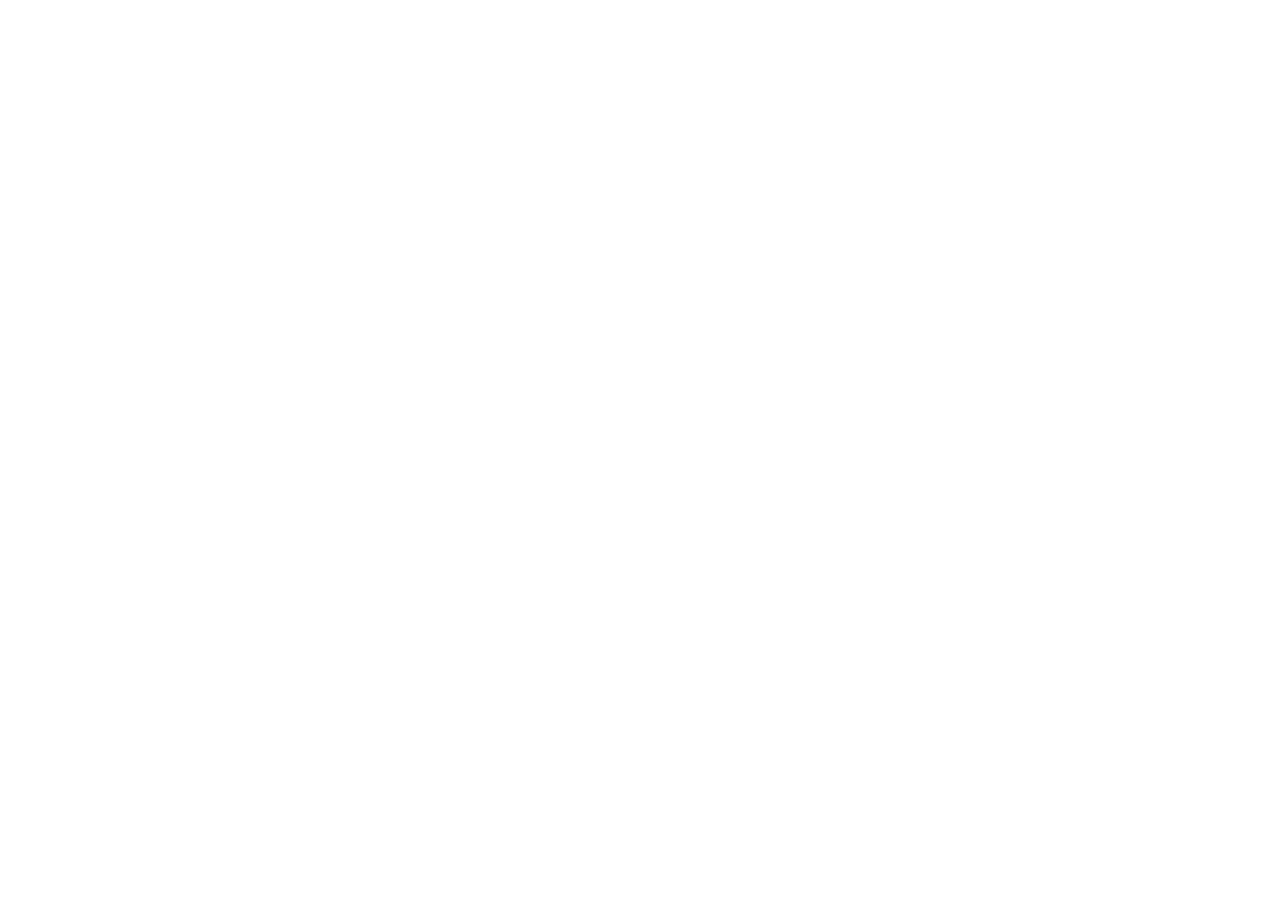
==== index.html @ 02c51c17 "Initial commit" ====
<!DOCTYPE html>
<html lang="fr">
<head>
    <meta charset="UTF-8">
    <meta name="viewport" content="width=device-width, initial-scale=1.0">
    <link href="https://api.fontshare.com/v2/css?f=Plein&display=swap" rel="stylesheet">
    <link href="https://api.fontshare.com/v2/css?f=Excon&display=swap" rel="stylesheet">
    <link rel="icon" href="img/logo_new.svg">
    <link rel="stylesheet" href="css/reset.css">
    <link rel="stylesheet" href="css/header.css">
    <link rel="stylesheet" href="css/style.css">
    <link rel="stylesheet" href="css/accueil.css">
    <link rel="stylesheet" href="css/presentation.css">
    <link rel="stylesheet" href="css/competences.css">
    <link rel="stylesheet" href="css/slider-container.css">
    <link rel="stylesheet" href="css/footer.css">
    <title>Ndayishimiye Victor Emmanuel Portfolio<title>
</head>
<body>
    <header>
        <ul>
            <li><a href="index.html" class="logo">
                <img src="img/logo_new.svg" alt="Image stylisée"></a></li>
            <li><a href="projects.html">MES PROJETS</a></li>
            <li><a class="email" href="mailto:victoremmanuelndayishimiye@gmail.com>">CONTACT</a></li>
          </ul>
    </header>
    <main>
        <section class="accueil">
            <!-- Fond animé -->
            <div class="floating-squares">
                <!-- Génération de 20 carrés -->
                <div class="square" style="top: 50%; left: 5%; animation-duration: 6s;"></div>
                <div class="square" style="top: 75%; left: 10%; animation-duration: 6s;"></div>
                <div class="square" style="top: 10%; left: 20%; animation-duration: 6s;"></div>
                <div class="square" style="top: 15%; left: 40%; animation-duration: 7s;"></div>
                <div class="square" style="top: 20%; left: 60%; animation-duration: 8s;"></div>
                <div class="square" style="top: 25%; left: 80%; animation-duration: 9s;"></div>
                <div class="square" style="top: 30%; left: 10%; animation-duration: 10s;"></div>
                <div class="square" style="top: 35%; left: 30%; animation-duration: 11s;"></div>
                <div class="square" style="top: 40%; left: 50%; animation-duration: 6s;"></div>
                <div class="square" style="top: 45%; left: 70%; animation-duration: 7s;"></div>
                <div class="square" style="top: 50%; left: 90%; animation-duration: 8s;"></div>
                <div class="square" style="top: 55%; left: 15%; animation-duration: 9s;"></div>
                <div class="square" style="top: 60%; left: 35%; animation-duration: 10s;"></div>
                <div class="square" style="top: 65%; left: 55%; animation-duration: 11s;"></div>
                <div class="square" style="top: 70%; left: 75%; animation-duration: 6s;"></div>
                <div class="square" style="top: 75%; left: 95%; animation-duration: 7s;"></div>
                <div class="square" style="top: 80%; left: 20%; animation-duration: 8s;"></div>
                <div class="square" style="top: 85%; left: 40%; animation-duration: 9s;"></div>
                <div class="square" style="top: 90%; left: 60%; animation-duration: 10s;"></div>
                <div class="square" style="top: 95%; left: 80%; animation-duration: 11s;"></div>
                <div class="square" style="top: 100%; left: 80%; animation-duration: 11s;"></div>
                <div class="square" style="top: 10%; left: 50%; animation-duration: 6s;"></div>
                <div class="square" style="top: 20%; left: 70%; animation-duration: 7s;"></div>
            </div>
    
            <!-- Titre et bouton -->
            <h1 class="floating-title">
                Bienvenue<br>dans mon monde.
            </h1>
            <div class="scroll-button" onclick="scrollToNext()">
                <!-- Cercle qui se remplit -->
            </div>
        </section>
        <section class="presentation">
            <div class="photo">
            <img src="img/photo_pres.png" alt="photo de NDAYISHIMIYE VICTOR EMMANUEL">
            <a href="CV_NDAYISHIMIYE_Victor_Emmanuel.pdf" download="CV_NDAYISHIMIYE_Victor_Emmanuel.pdf" class="btn btn-primary">Mon CV</a>
            </div>

            <div class="text">
            <h2>VICTOR EMMANUEL NDAYISHIMIYE</h2>
            <p>Je suis un développeur web passionné par la création de sites web et la création numérique.<br> J'aime apprendre de nouvelles technologies et les mettre en pratique pour créer des projets innovants et uniques.<br> En tant qu'étudiant en MMI (Métiers du Multimédia et de l'Internet),<br> j'ai participé à plusieurs projets différents sur divers supports,<br> afin d'étendre mes compétences et accumuler plus d'expérience comme vous pourrez le voir plus bas. </p>
            </div>
            
        </section>
        <section class="competences">
            <h2>COMPÉTENCES</h2>
            <div class="scroll-wrapper">
                <ul class="scroll-left">
                    <li>VISUAL STUDIO CODE</li>
                    <li>PHOTOSHOP</li>
                    <li>INDESIGN</li>
                    <li>ILLUSTRATOR</li>
                    <li>PREMIERE PRO</li>
                    <li>AFTER EFFECTS</li>
                    <li>REAPER</li>
                    <li>BANDLAB</li>
                    <li>FIGMA</li>
                    <li>PROCESSING</li>
                    <li>CAPCUT</li>
                    <li>ASEPRITE</li>
                    <li>BLENDER</li>
                    <li>MYSQL WORKBENCH</li>
                </ul>
                <ul class="scroll-right">
                    <li>HTML</li>
                    <li>CSS</li>
                    <li>JavaScript</li>
                    <li>SQL</li>
                    <li>Java</li>
                    <li>Python</li>
                    <li>PHP</li>
                    <li>Django</li>
                </ul>
            </div>
        </section>
        <section class="slider-container">
            <div class="slider">
                <div class="slide">
                    <img src="img/MOTION.jpg" alt="Slide 1">
                    <div class="slide-content">
                        <h2 class="slide-title">Motion design sur le terahertz</h2>
                        <p class="slide-description">Un motion design dynamique alliant science et musique pour explorer le monde fascinant des ondes térahertz.</p>
                        <a href="clip_thz.html"><button class="btn btn-primary">En savoir +</button></a> 
                        <a href="projects.html"><button class="btn btn-secondary">Tous les projets</button></a>
                    </div>
                </div>
                <div class="slide">
                    <img src="img/multipattes.png" alt="Slide 2">
                    <div class="slide-content">
                        <h2 class="slide-title">Conception d’un site vitrine pour un service de pension canine</h2>
                        <p class="slide-description">Ma première expérience de création de site avec WordPress : un projet entre design et ergonomie pour un service de garde canine.</p>
                        <a href="multipattes.html"><button class="btn btn-primary">En savoir +</button></a> 
                        <a href="projects.html"><button class="btn btn-secondary">Tous les projets</button></a>
                    </div>
                </div>
                <div class="slide"> 
                    <img src="img/nouvelle da.png" alt="Slide 3">
                    <div class="slide-content">
                        <h2 class="slide-title">Conception et sortie de 2 singles musicaux</h2>
                        <p class="slide-description">Une aventure musicale mêlant production, communication et engagement d'une communauté autour de deux singles.</p>
                        <a href="newmusic.html"><button class="btn btn-primary">En savoir +</button></a> 
                        <a href="projects.html"><button class="btn btn-secondary">Tous les projets</button></a>
                    </div>
                </div>
                <div class="slide"> 
                    <img src="img/la_face_des_dauphins.png" alt="Slide 4">
                    <div class="slide-content">
                        <h2 class="slide-title">La Face Cachée des Dauphins</h2>
                        <p class="slide-description">Une infographie interactive où l'exploration remplace la simple lecture : plongez dans les sombres secrets des dauphins.</p>
                        <a href="infographie.html"><button class="btn btn-primary">En savoir +</button></a> 
                        <a href="projects.html"><button class="btn btn-secondary">Tous les projets</button></a>
                    </div>
                </div>
                <div class="slide"> 
                    <img src="img/hazards assemblage.png" alt="Slide 5">
                    <div class="slide-content">
                        <h2 class="slide-title">Montage de contenus promotionnels</h2>
                        <p class="slide-description">Hazards : une fusion audacieuse entre science et pop culture à travers un montage dynamique et percutant.</p>
                        <a href="hazards.html"><button class="btn btn-primary">En savoir +</button></a> 
                        <a href="projects.html"><button class="btn btn-secondary">Tous les projets</button></a>
                    </div>
                </div>
                <div class="slide">
                    <img src="img/P9 assemblage.png" alt="Slide 6">
                    <div class="slide-content">
                        <h2 class="slide-title">Création de l'album musical P9</h2>
                        <p class="slide-description">Un défi créatif : raconter une histoire d’amour tragique en musique, en seulement une semaine de vacances.</p>
                        <a href="p9.html"><button class="btn btn-primary">En savoir +</button></a> 
                        <a href="projects.html"><button class="btn btn-secondary">Tous les projets</button></a>
                    </div>
                </div>

                <div class="slide"> 
                    <img src="img/Affiche_interview.jpg" alt="Slide 7">
                    <div class="slide-content">
                        <h2 class="slide-title">Dans le monde de Sandrine Josserand</h2>
                        <p class="slide-description">Rencontre avec Sandrine Josserand, une voyante au parcours fascinant. Entre mystère et spiritualité, une immersion dans son univers.</p>
                        <a href="interview.html"><button class="btn btn-primary">En savoir +</button></a> 
                        <a href="projects.html"><button class="btn btn-secondary">Tous les projets</button></a>
                    </div>
                </div>
            </div>
            
            <button class="slider-button prev" onclick="prevSlide()">&#10094;</button>
            <button class="slider-button next" onclick="nextSlide()">&#10095;</button> 
        </section>
        
    </main>
    <footer>
        <h2>CONTACTEZ MOI</h2>
        <a class="email" href="mailto:victoremmanuelndayishimiye@gmail.com>">victoremmanuelndayishimiye@gmail.com</a>
        <div class="others">
            <a href="https://www.linkedin.com/in/victor-emmanuel-ndayishimiye-1b344b298/" target="_blank" rel="noopener noreferrer">LINKEDIN</a>
            <a href="https://github.com/VictEmma" target="_blank" rel="noopener noreferrer">GITHUB</a>            
        </div>
        <p>&copy; 2025 NDAYISHIMIYE Victor Emmanuel. Tous droits réservés.</p>
    </footer>
    <script>
        function scrollToNext() {
            const nextSection = document.querySelector('.presentation');
            const title = document.querySelector('.floating-title');
            const squares = document.querySelectorAll('.square');
            const button = document.querySelector('.scroll-button');

            // Ajout du cercle animé
            const circle = document.createElement('div');
            circle.classList.add('circle-animation');
            button.appendChild(circle);
            
            // Descente de la page après un délai
            setTimeout(() => {
                nextSection.scrollIntoView({ behavior: 'smooth' });
            }, 0);
        }
    </script>
    <script>
        let currentIndex = 0;
        const slides = document.querySelectorAll(".slide");
        const totalSlides = slides.length;
        
        function updateSlider() {
            document.querySelector(".slider").style.transform = `translateX(-${currentIndex * 100}%)`;
        }
        
        function nextSlide() {
            currentIndex = (currentIndex + 1) % totalSlides;
            updateSlider();
        }
        
        function prevSlide() {
            currentIndex = (currentIndex - 1 + totalSlides) % totalSlides;
            updateSlider();
        }
        const presentationSection = document.querySelector('.presentation');

// Créer un observateur d'intersection
const observer = new IntersectionObserver((entries, observer) => {
    entries.forEach(entry => {
        // Si l'élément est visible à l'écran
        if (entry.isIntersecting) {
            // Ajouter la classe active pour déclencher l'animation
            entry.target.classList.add('active');
            // On arrête d'observer une fois que l'élément est visible
            observer.unobserve(entry.target);
        }
    });
}, {
    threshold: 0.5 // L'élément doit être visible à 50% pour déclencher l'animation
});

// Commencer à observer la section .presentation
observer.observe(presentationSection);
document.addEventListener('DOMContentLoaded', function () {
    const sections = document.querySelectorAll('.text'); // Sélectionne toutes les sections avec la classe .text

    window.addEventListener('scroll', () => {
        sections.forEach(section => {
            const sectionTop = section.getBoundingClientRect().top;
            const isInView = sectionTop < window.innerHeight * 0.8; // Ajoute une condition pour quand la section entre dans la vue

            if (isInView) {
                section.classList.add('active'); // Ajoute la classe active pour déclencher l'animation
            }
        });
    });
});


    </script>
</body>
</html>
---- css/header.css ----
header {
    width: 100%;
    background-color: white; /* Fond sombre pour la barre */
    padding: 5px 0; /* Espacement en haut et en bas */
    box-sizing: border-box; /* Inclut le padding dans la largeur */
    top: 0;
    left: 0;
    z-index: 1000;
    img {
        width: 60px;
        height: 60px;
    }
}
body {
    font-family: 'Plein', sans-serif;
    font-weight: bold;
}


ul {
    display: flex;
    justify-content: space-evenly;
    align-items: center;
    list-style: none;
    padding: 10px 0;
    margin: 0;
    width: 100%;
}
---- css/style.css ----
@import url('https://api.fontshare.com/v2/css?f[]=excon@400&f[]=plein@400&display=swap');
body {
    cursor: crosshair;
}
h1 {
    font-size: 3.5rem;
    font-family: 'Plein', sans-serif; /* Police Plein pour h1 */
    font-weight: bold;
}

h2 {
    font-size: 2.5rem;
    font-family: 'Excon', sans-serif; /* Police Excon pour h2 */
    font-weight: bold;
}
h3 {
    font-size: 2.5rem;
    font-family: 'Excon', sans-serif; /* Police Excon pour h2 */
    font-weight: bold;
}
p {
    font-family: 'Plein', sans-serif;
    font-weight:500;
    font-size: 1.5rem;
    line-height: 1.5;
}
a {
    text-decoration: none;
    color: #692FA0;
    font-size: 18px;
    font-family: 'Excon', sans-serif;
    padding: 5px 0;
    text-align: center;
    transition: all 0.3s ease;
}
.date {
    font-family: 'Excon', sans-serif;
    font-size: 2.5rem;
    color: #692FA0;
    margin: 20px 5px 0px;
}
button{
    font-family: 'Excon', sans-serif;
}
@media screen and (max-width: 768px) {

    h2 {
        font-size: 1.5rem;
    }
    h3 {
        font-size: 1.5rem;
    }
    p {
        font-size: 1rem;
    }
}
---- css/accueil.css ----
.accueil {
    display: flex;
    flex-direction: column;
    gap: 40px;
    justify-content: center;
    align-items: center;
    min-height: 100vh;
    position: relative;
    background: #692FA0;
    overflow: hidden;
}

/* Fond animé avec plus de carrés */
.floating-squares {
    position: absolute;
    top: 0;
    left: 0;
    width: 100%;
    height: 100%;
    pointer-events: none;
    z-index: 0; /* Derrière le contenu */
}

.square {
    position: absolute;
    width: 30px;
    height: 30px;
    border: 2px solid rgba(255, 255, 255, 0.6);
    background: transparent;
    animation: float-up-down 6s ease-in-out infinite;
}

/* Mouvement perpétuel des carrés */
@keyframes float-up-down {
    0% {
        transform: translateY(100%);
        opacity: 0;
    }
    50% {
        transform: translateY(0);
        opacity: 1;
    }
    100% {
        transform: translateY(-100%);
        opacity: 0;
    }
}

/* Animation au clic : Envol */
.floating-up {
    animation: fly-away 1.5s ease forwards;
}

@keyframes fly-away {
    0% {
        opacity: 1;
        transform: translateY(0) rotate(90deg);
    }
    50% {
        opacity: 1;
        transform: translateY(-100%) rotate(180deg);
    }
    100% {
        opacity: 1;
        transform: translateY(-150%) rotate(360deg);
    }
}


.floating-title {
    text-align: center;
    color: #fff;
    z-index: 1; /* Devant le fond animé */
}


/* Bouton triangle */
.scroll-button {
    width: 0;
    height: 0;
    border-left: 30px solid transparent;
    border-right: 30px solid transparent;
    border-top: 40px solid #fff;
    cursor: pointer;
    z-index: 1; /* Devant le fond animé */
    position: relative;
    animation : float-button 2s ease-in-out infinite;
}
@keyframes float-button {
    0%, 100% {
        transform: translateY(0);
    }
    50% {
        transform: translateY(-10px);
    }
    
}
---- css/presentation.css ----
/* Version Desktop (inchangée) */
.presentation {
    min-height: 100vh;
    background: linear-gradient(135deg, #140F0F 50%, #692FA0 50%);
    display: flex;
    justify-content: center;
    align-items: center;
    padding: 60px;
    gap: 80px;
    position: relative;
    opacity: 1; /* Toujours visible en desktop */
    transition: opacity 1s ease-in-out; /* Animation de transition */

}
.presentation img {
    width: 300px;
    height: 300px;
    border-radius: 20px;
    object-fit: cover;
    clip-path: polygon(10% 0%, 90% 5%, 100% 90%, 5% 100%, 0% 10%);
    transition: all 0.5s ease-in-out;
}

.presentation img:hover {
    clip-path: polygon(5% 0%, 95% 0%, 100% 85%, 10% 100%, 0% 15%);
    transform: scale(1.05) rotate(2deg);
    filter: brightness(1.1) contrast(1.2);
}
.presentation .text h2{
    color:white;
}
.text {
    display: flex;
    flex-direction: column;
    gap: 20px;
}
.text p {
    max-width: 900px;
}
.photo {
    display: flex;
    flex-direction: column;
    justify-content: center;
    align-items: center;
    gap: 20px;
}

.photo a {
    width: 275px;
    padding: 10px 20px;
    background-color: aliceblue;
    clip-path: polygon(15% 0%, 100% 0%, 85% 100%, 0% 100%);
    transform: rotate(-7deg); /* Rotation de -7° */
}

.photo a:hover {
    transform: scale(1.05) rotate(-9deg);
    filter: brightness(1.1) contrast(1.2);
}

p {
    color: white;
}
/* Animation des lettres : Apparition avec effet de glissement */


/* Responsive pour les petits écrans */
@media (max-width: 768px) {
    .text h2 p {
        opacity: 0; /* Texte caché au départ */
        transform: translateX(-60px) scale(0.9); /* Décalage plus important et zoom réduit pour mobile */
        transition: opacity 0.7s ease, transform 0.7s ease;
    }

    .text.active h2 p {
        opacity: 1; /* Texte visible */
        transform: translateX(0) scale(1); /* Retour à sa position normale avec une échelle 1 */
    }



    .presentation {
        padding: 40px 20px;
        gap: 30px;
        flex-direction: column;
        align-items: center;
        justify-content: center;
    }

    .presentation img {
        width: 250px;
        height: 250px;
    }

    .text {
        gap: 15px;
        align-items: center;
    }
    .text p{
        max-width: none;
    }

    .photo a {
        width: 230px;
        padding: 12px 25px;
    }

    /* Animation quand la section est visible */
    .presentation.active img {
        clip-path: polygon(5% 0%, 95% 0%, 100% 85%, 10% 100%, 0% 15%);
        transform: scale(1.05) rotate(2deg);
        filter: brightness(1.1) contrast(1.2);
    }

    .presentation.active .photo a {
        transform: scale(1.05) rotate(-9deg);
        filter: brightness(1.1) contrast(1.2);
    }
    .text h2, .text p {
        opacity: 0; /* Texte caché au début */
        transform: translateY(50px); /* Décalage plus important pour le mobile */
        transition: opacity 0.5s ease, transform 0.7s ease;
    }

    .text.active h2, .text.active p {
        opacity: 1; /* Texte qui apparaît */
        transform: translateY(0); /* Texte qui glisse vers sa position normale */
    }
}


/* Version très petite taille d'écran (ex: smartphones) */
@media (max-width: 480px) {
    .presentation {
        padding: 30px 60px;
        gap: 20px;
    }

    .presentation img {
        width: 200px; /* Réduit encore plus la taille de l'image */
        height: 200px;
    }

    .text {
        margin-top: 30px;
        gap: 10px;
        display: flex;
        flex-direction: column;
        text-align: center;
    }

    .photo a {
        width: 200px; /* Réduit la largeur du bouton */
        padding: 10px 20px; /* Ajuste les paddings */
    }
}
---- css/competences.css ----
.competences {
    overflow: hidden;
    position: relative;
    background: #140F0F;
    padding: 60px 0;
}

.competences h2 {
    text-align: center;
    font-size: 5rem;
    color: #fff;
    margin-bottom: 20px;
}

/* Conteneur pour les listes */
.scroll-wrapper {
    display: flex;
    flex-direction: column;
    margin-top: 40px;
    gap: 30px;
    overflow: hidden;
    position: relative;
}

/* Animation pour la première liste (défilement vers la gauche) */
.scroll-left {
    display: flex;
    white-space: nowrap;
    animation: scroll-left 15s linear infinite;
    color: white; /* Rend l'intérieur transparent */
}

.scroll-left:hover {
    animation-play-state: paused;
}

/* Animation pour la deuxième liste (défilement vers la droite) */
.scroll-right {
    display: flex;
    white-space: nowrap;
    animation: scroll-right 15s linear infinite;
    color: transparent; /* Rend l'intérieur transparent */
    -webkit-text-stroke: 0.5px #fff;
}

.scroll-right:hover {
    animation-play-state: paused;
}

/* Style des éléments de liste */
.competences ul {
    list-style: none;
    display: flex;
    gap: 40px;
    font-size: 4rem;
    padding: 0;
    margin: 0;
    height: 100px;
}

/* Ajout du séparateur "•" entre les éléments */
.competences ul li {
    position: relative;
}

.competences ul li:not(:last-child)::after {
    content: " - ";
    color: #692FA0;
    -webkit-text-stroke: 0px #fff;
    margin-left: 40px;
}

/* Animation vers la gauche */
@keyframes scroll-left {
    0% {
        transform: translateX(100%);
    }
    100% {
        transform: translateX(-100%);
    }
}

/* Animation vers la droite */
@keyframes scroll-right {
    0% {
        transform: translateX(-100%);
    }
    100% {
        transform: translateX(100%);
    }
}

/* Responsivité */
@media screen and (max-width: 768px) {
    .competences h2 {
        font-size: 2.5rem;
    }
    .competences ul {
        font-size: 2rem;
        gap: 20px;
        height: 40px;
    }
    .competences ul li:not(:last-child)::after {
        margin-left: 20px;
    }
    .scroll-right {
        -webkit-text-stroke: 0.10px #fff;
    }
}
---- css/slider-container.css ----
/* Style de base */


/* Conteneur du slider */
.slider-container { 
    position: relative; 
    width: 100%; 
    height: 100vh; 
    overflow: hidden;
    /* Slider */
.slider { 
    display: flex; 
    width: 100%; 
    height: 100%; 
    transition: transform 0.5s ease-in-out; 
}

/* Diapositive */
.slide { 
    min-width: 100%; 
    height: 100%; 
    position: relative; 
    display: flex; 
    align-items: center; 
    justify-content: center; 
    color: white; 
}

/* Image de la diapositive */
.slide img { 
    position: absolute; 
    top: 0; 
    left: 0; 
    width: 100%; 
    height: 100%; 
    object-fit: cover; 
    filter: brightness(0.6); 
}

/* Contenu de la diapositive */
.slide-content { 
    text-align: center; 
    position: relative; 
    z-index: 10; 
}

/* Titre et description */
.slide-title { 
    font-size: 2em; 
    font-weight: bold; 
    margin-bottom: 10px; 
}

.slide-description { 
    font-size: 1.2em; 
    margin-bottom: 20px; 
}

/* Boutons */
.btn { 
    padding: 10px 20px; 
    margin: 5px; 
    border: none; 
    cursor: pointer; 
}

/* Style du bouton principal */
.btn-primary { 
    background: rgba(255, 255, 255, 0.8); 
    color: black; 
    transition: background 0.3s ease, color 0.3s ease; /* Transition fluide */
}

/* Hover du bouton principal */
.btn-primary:hover { 
    background: #692FA0;
    color: white; 
}

/* Style du bouton secondaire */
.btn-secondary { 
    background: transparent; 
    border: 2px solid white; 
    color: white; 
    transition: background 0.3s ease, color 0.3s ease, border-color 0.3s ease; /* Transition fluide */
}

/* Hover du bouton secondaire */
.btn-secondary:hover { 
    background: white;
    color: black; 
}

/* Boutons de navigation du slider */
.slider-button { 
    position: absolute; 
    top: 50%; 
    transform: translateY(-50%); 
    background: #692FA0; 
    color: white; 
    border: none; 
    width: 30px; /* Ajustez la largeur selon vos préférences */
    height: 150px; /* Ajustez la hauteur selon vos préférences */
    display: flex; 
    align-items: center; 
    justify-content: center; 
    cursor: pointer; 
}
.slider-button:hover { 
    background: #5A0A9C; 
}
/* Bouton précédent - vers la gauche */
.prev { 
    left: 20px; 
    clip-path: polygon(100% 0%, 20% 20%, 20% 80%, 100% 100%); /* Trapèze isocèle tourné vers la gauche */
}

/* Bouton suivant - vers la droite */
.next { 
    right: 20px; 
    clip-path: polygon(0% 0%, 80% 20%, 80% 80%, 0% 100%); /* Trapèze isocèle tourné vers la droite */
}

}
@media screen and (max-width: 768px) { 
    .slider-container {
        .slider{
            .slide {
                .slide-content {
                    .btn {
                        padding: 5px 10px;
                        font-size: 0.8em;
                    }
                    .slide-title {
                        font-size: 1.5em;
                        margin: 20px auto;
                        max-width: 200px;
                    }
                    .slide-description {
                        font-size: 1em;
                        max-width: 200px;
                        margin: 20px auto;
                    }
                }
            }
        }

    }
}
---- css/footer.css ----
footer{
    padding: 20px;
    background-color: #140F0F;
    h2 {
        color: white;
        display: flex;
        justify-content: center;
        font-size: 5rem;
    }
    .email {
        display: flex;
        justify-content: center;
    }
    .others {
        display: flex;
        justify-content: center;
        gap: 20px;
    }
    p {
        color: white;
        font-size: 0.8em;
        display: flex;
        justify-content: center;
    }
    a{
        color: white;
    }
    a:hover{
        color: #692FA0;
    }
}
@media screen and (max-width: 768px) {
    footer {
        p {
            font-size: 0.7em;
        }
        h2 {
            font-size: 2.5rem;
        }
    }
    
}
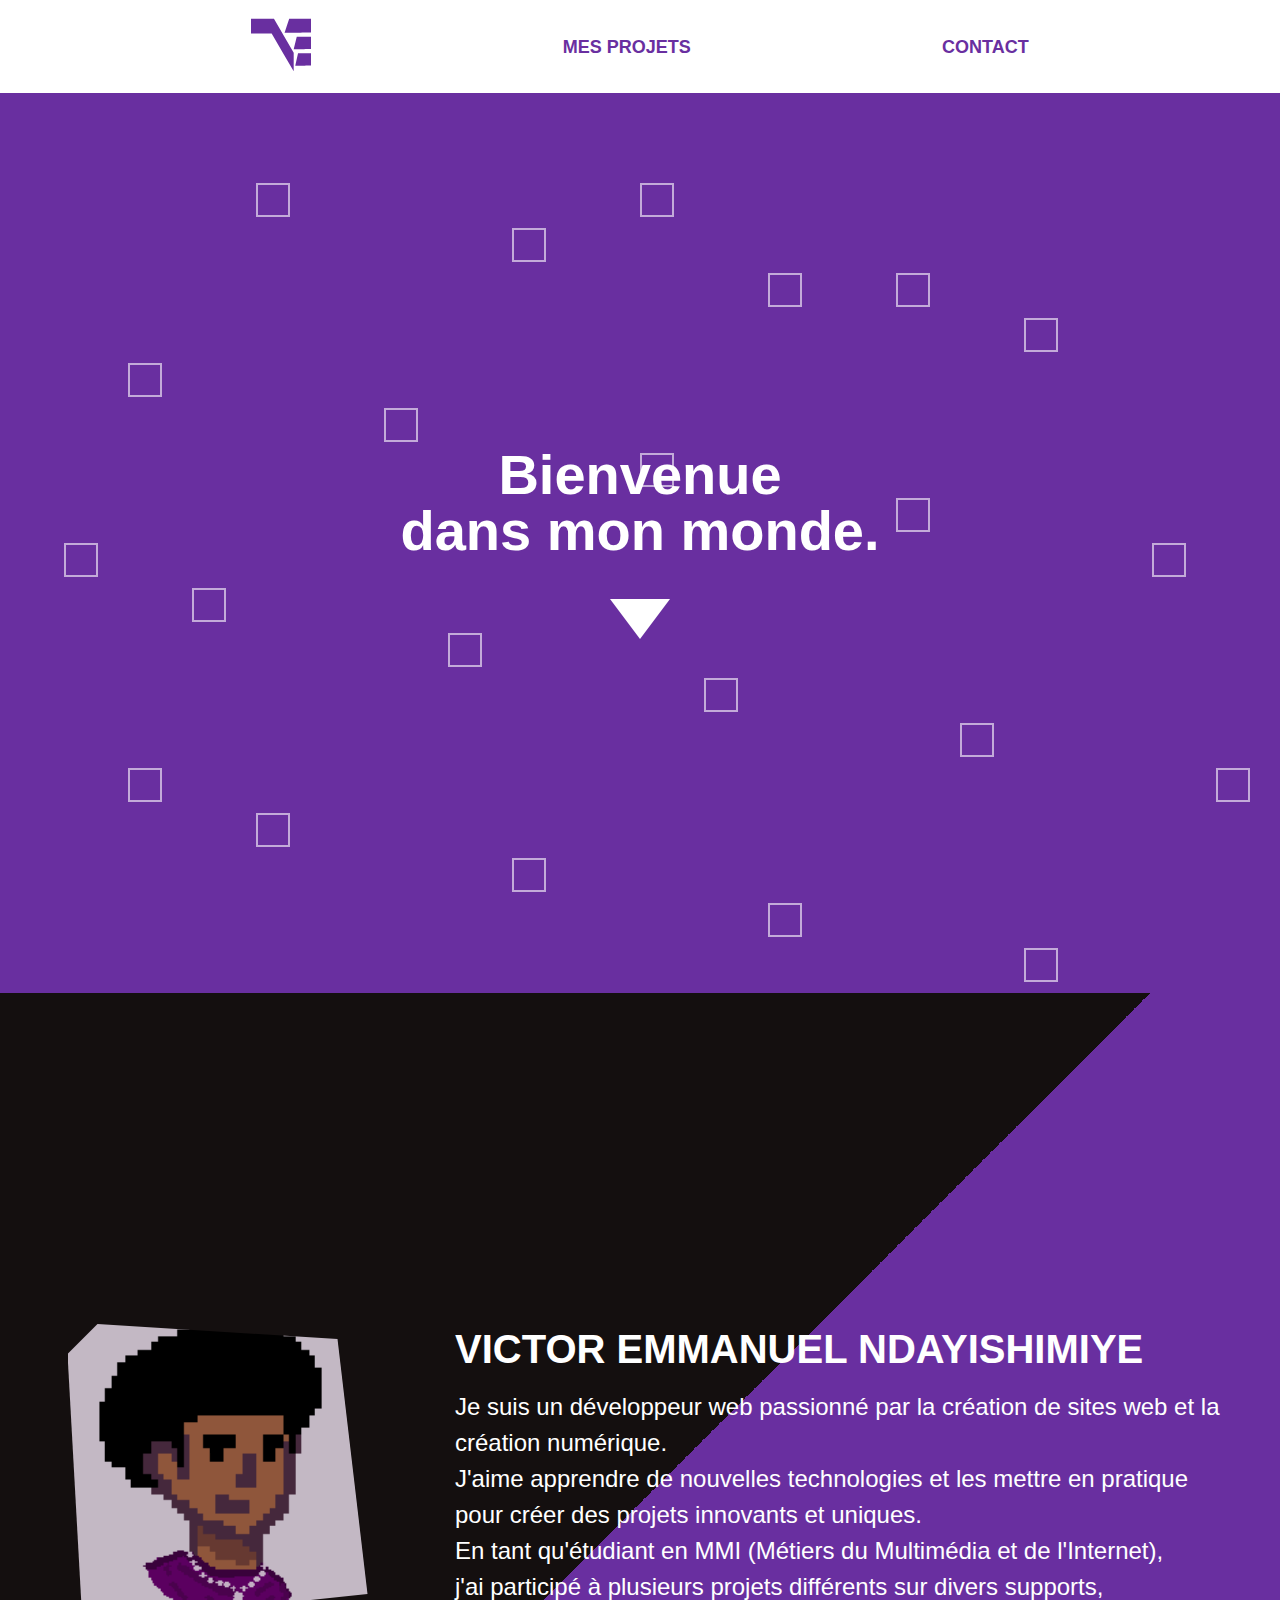
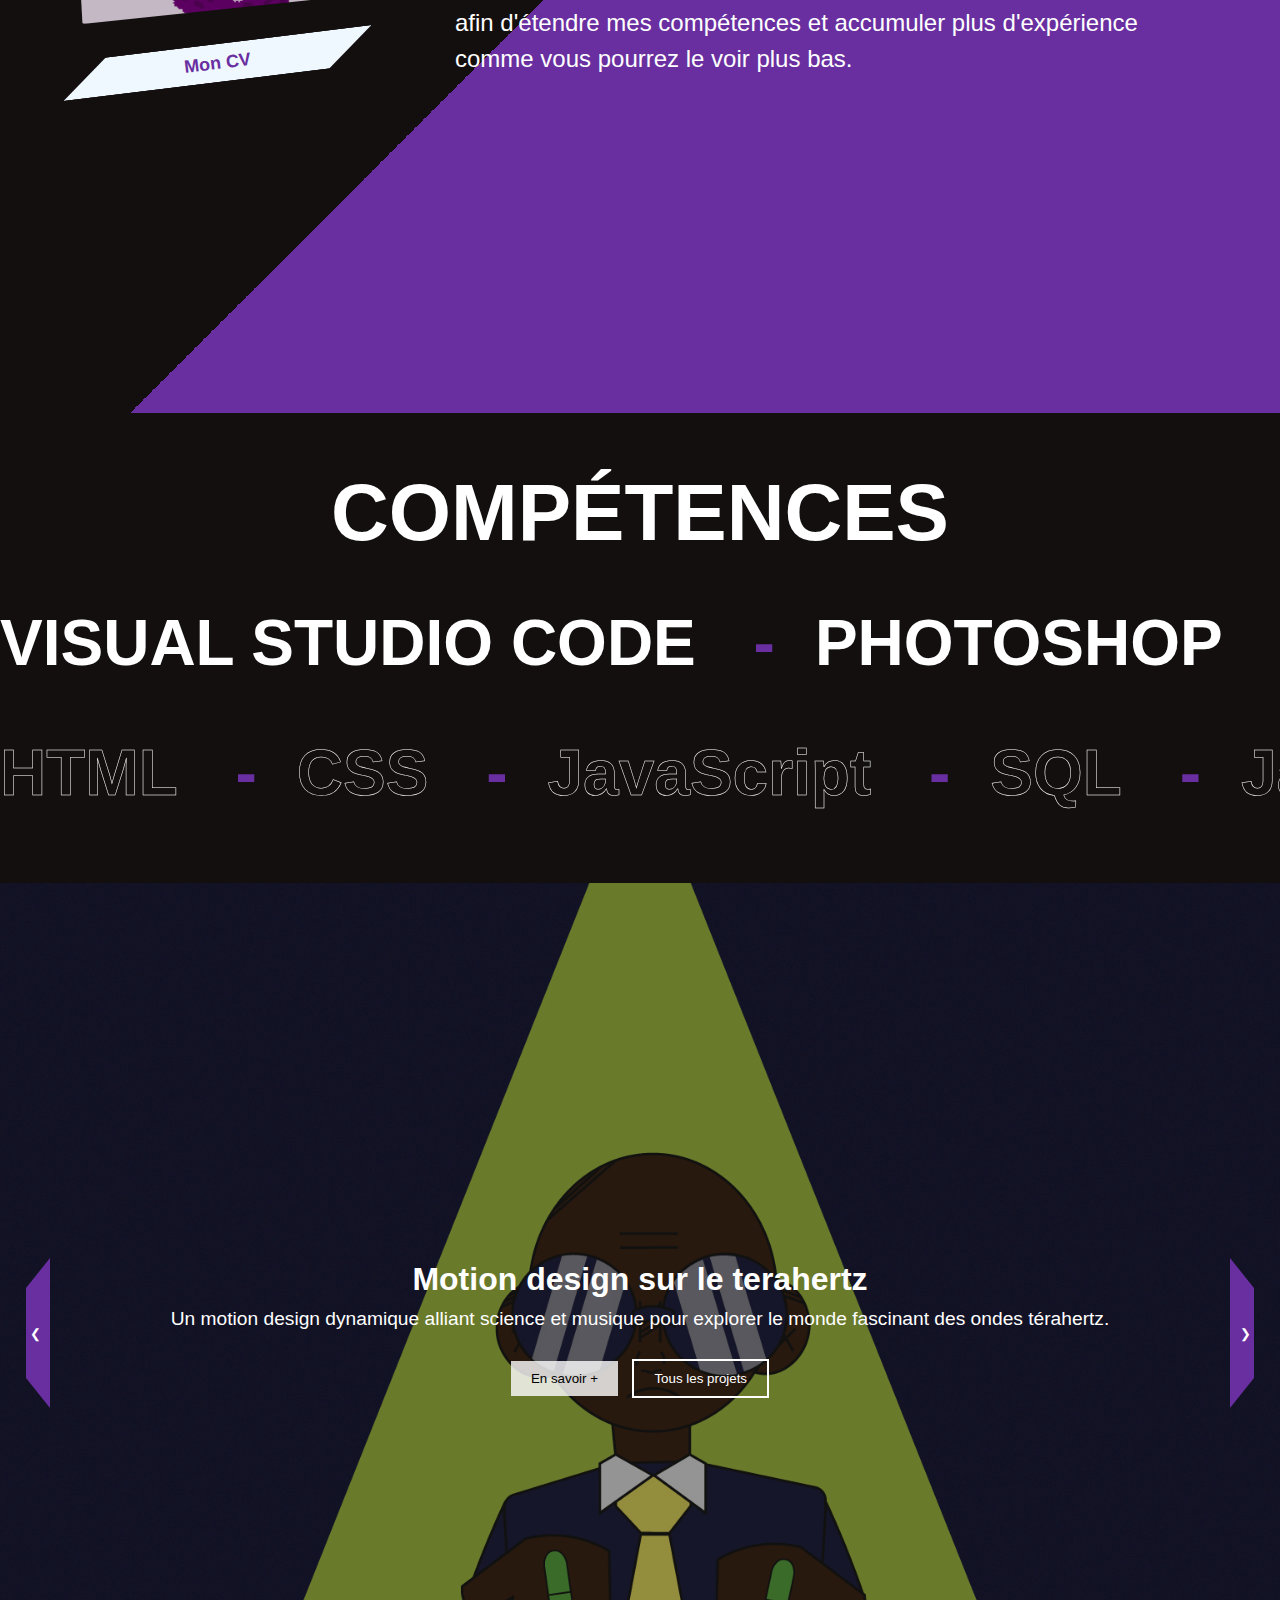
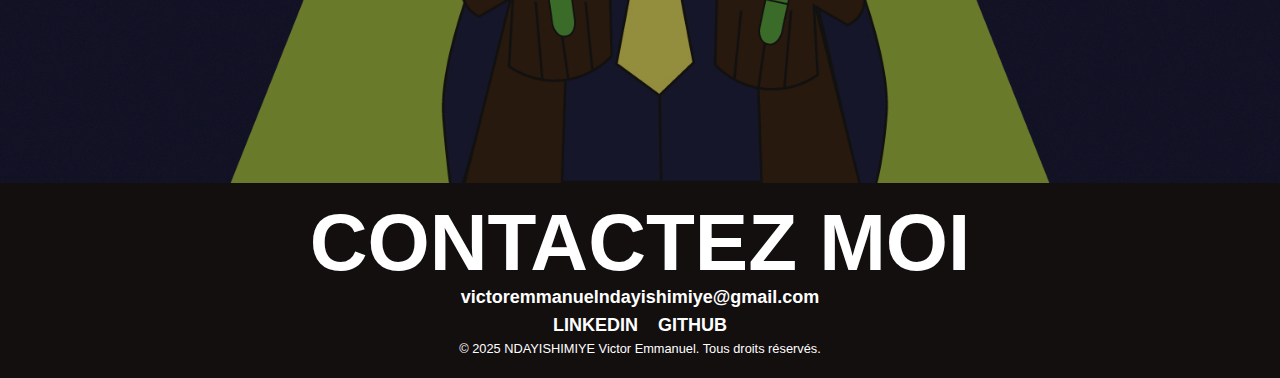
==== commit b7bfeac9: "Update index.html" ====
--- a/index.html
+++ b/index.html
@@ -14,7 +14,7 @@
     <link rel="stylesheet" href="css/competences.css">
     <link rel="stylesheet" href="css/slider-container.css">
     <link rel="stylesheet" href="css/footer.css">
-    <title>Ndayishimiye Victor Emmanuel Portfolio<title>
+    <title>Ndayishimiye Victor Emmanuel Portfolio</title>
 </head>
 <body>
     <header>
@@ -261,4 +261,4 @@
 
     </script>
 </body>
-</html>+</html>
